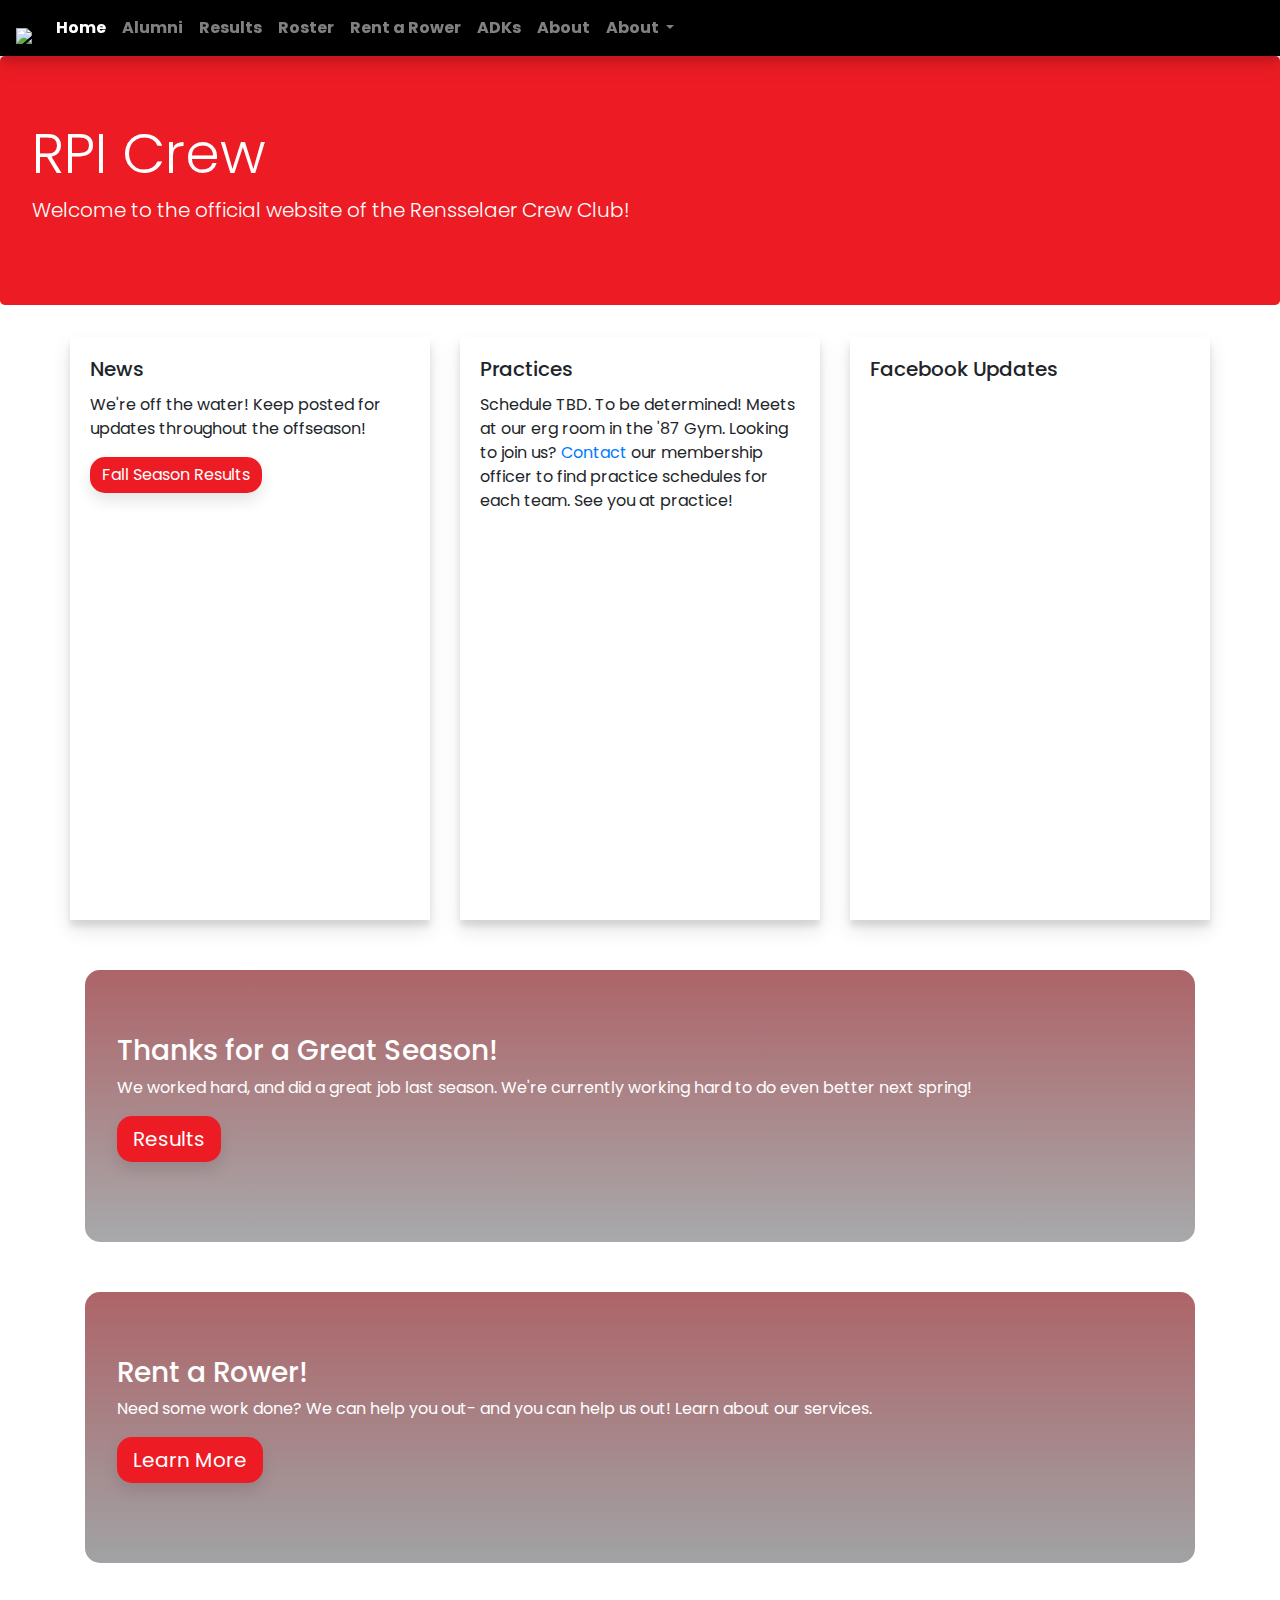
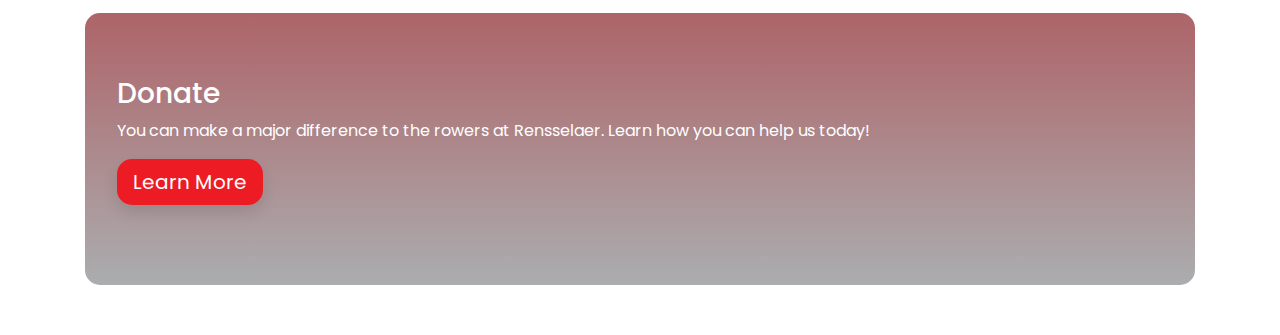
==== index.html @ 0a2c5e3d "Added links for tabs" ====
<!doctype html>
<html lang="en">
  <head>
    <!-- Required meta tags -->
    <meta charset="utf-8">
    <meta name="viewport" content="width=device-width, initial-scale=1, shrink-to-fit=no">
    <link href="https://fonts.googleapis.com/css2?family=Poppins:ital,wght@0,100;0,200;0,300;0,400;0,500;0,600;0,700;0,800;0,900;1,100;1,200;1,300;1,400;1,500;1,600;1,700;1,800;1,900&display=swap" rel="stylesheet">

    <!-- Bootstrap CSS -->
    <link rel="stylesheet" href="https://stackpath.bootstrapcdn.com/bootstrap/4.4.1/css/bootstrap.min.css" integrity="sha384-Vkoo8x4CGsO3+Hhxv8T/Q5PaXtkKtu6ug5TOeNV6gBiFeWPGFN9MuhOf23Q9Ifjh" crossorigin="anonymous">
    <link rel="stylesheet" type="text/css" href="/custom.css">
    <link rel="stylesheet" href="https://use.fontawesome.com/releases/v5.7.0/css/all.css" integrity="sha384-lZN37f5QGtY3VHgisS14W3ExzMWZxybE1SJSEsQp9S+oqd12jhcu+A56Ebc1zFSJ" crossorigin="anonymous">

    <title>Hello, world!</title>
  </head>
  <body>
    <nav class="navbar sticky-top navbar-expand-lg navbar-dark" style="background-color: #000000
    ;">
        <a class="navbar-brand" href="#"><img class="logo" src="Assets/oar_design.png"/></a>
        <button class="navbar-toggler" type="button" data-toggle="collapse" data-target="#navbarSupportedContent" aria-controls="navbarSupportedContent" aria-expanded="false" aria-label="Toggle navigation">
          <span class="navbar-toggler-icon"></span>
        </button>
      
        <div class="collapse navbar-collapse" id="navbarSupportedContent">
          <ul class="navbar-nav mr-auto">
            <li class="nav-item active">
              <a class="nav-link" href="index.html">Home <span class="sr-only">(current)</span></a>
            </li>
            <li class="nav-item">
              <a class="nav-link hvr-grow" href="https://rpicrewalumni.org/">Alumni</a>
            </li>
            <li class="nav-item">
                <a class="nav-link hvr-grow" href="results.html">Results</a>
              </li>
              <li class="nav-item">
                <a class="nav-link hvr-grow" href="roster.html">Roster</a>
              </li>
              <li class="nav-item">
                <a class="nav-link hvr-grow" href="#">Rent a Rower</a>
              </li>
              <li class="nav-item">
                <a class="nav-link hvr-grow" href="adks.html">ADKs</a>
              </li>
			  
			  <li class="nav-item">
			  <a class="nav-link hvr-grow" href="about.html">About</a>
			  </li>
			  
			  
            <li class="nav-item dropdown">
              <a class="nav-link dropdown-toggle" href="#" id="navbarDropdown" role="button" data-toggle="dropdown" aria-haspopup="true" aria-expanded="false">
                About
              </a>
                <div class="dropdown-menu" aria-labelledby="navbarDropdown">
                <a class="dropdown-item" href="#">Action</a>
                <a class="dropdown-item" href="#">Another action</a>
                <div class="dropdown-divider"></div>
                <a class="dropdown-item" href="#">Something else here</a>
              </div>
            </li>
        

          </ul>
          <a class="nav-link hvr-grow" href="https://www.facebook.com/RPICrew"><i class="fab fa-facebook fa-lg" style="color:#fff"></i></a>
          <a class="nav-link hvr-grow" href="https://www.instagram.com/rpicrew/"><i class="fab fa-instagram fa-lg" style="color:#fff"></i></a>
       
        </div>
      </nav>


      <!-- CONTENT -->


      <!---header-->
     
		<div class="jumbotron" style="background: url(oar_design.png) no-repeat center center fixed; -webkit-background-size: cover; -moz-background-size: cover; -o-background-size: cover; background-size: cover;">
 
		
		
          <h1 class="display-4">RPI Crew</h1>
		
          <p class="lead">Welcome to the official website of the Rensselaer Crew Club! 
        </p>
        </div>
      </div>
      <!---end pic-->
      <div class="container">

      <div class="row">
        <div class="card-deck">
          <div class="card">
            <div class="card-body">
              <h5 class="card-title">News</h5>
              <p class="card-text">We're off the water! Keep posted for updates throughout the offseason!</p>
              <a href="results" class="btn btn-primary">Fall Season Results</a>
            </div>
          </div>
            <div class="card">
              <div class="card-body">
                <h5 class="card-title">Practices</h5>
                <p class="card-text">Schedule TBD. To be determined! Meets at our erg room in the '87 Gym. Looking to join us? <a href="mailto:crew-membership@union.lists.rpi.edu">Contact</a> our membership officer to find practice schedules for each team. See you at practice!</p>
              </div>
        </div>
            <div class="card">
              <div class="card-body">
                <h5 class="card-title">Facebook Updates</h5>
                <iframe src="https://www.facebook.com/plugins/page.php?href=https%3A%2F%2Fwww.facebook.com%2FRPICrew%2F&tabs=timeline&width=340&height=500&small_header=true&adapt_container_width=true&hide_cover=true&show_facepile=true&appId" width="340" height="500" style="border:none;overflow:hidden" scrolling="no" frameborder="0" allowTransparency="true" allow="encrypted-media"></iframe>              </div>
            </div>
        </div>
      </div>
    
        <!--highlights-->
    <div class="row1">
        <div class="jumbotron" id="thanks">
              <div class="text-block-left">
              <h3>Thanks for a Great Season!</h3>
              <p>
                We worked hard, and did a great job last season.
                We're currently working hard to do even better next spring!
              </p>
              <p><a href="results.html" class="btn btn-primary btn-lg" role="button">Results</a></p>
              </div>
        </div>
    </div>
    
    <div class="row1">
        <div class="jumbotron" id="rar">
              <div class="text-block-left">
              <h3>Rent a Rower!</h3>
              <p>
                Need some work done? We
                can help you out- and you
                can help us out! Learn about
                our services.
              </p>
              <p><a href="rentarower.html" class="btn btn-primary btn-lg" role="button">Learn More</a></p>
              </div>
        </div>
    </div>

    <div class="row1">
        <div class="jumbotron" id="donate">
              <div class="text-block-left">
                <h3>Donate</h3>
    
                <p>
                  You can make a major
                  difference to the rowers at
                  Rensselaer. Learn how you
                  can help us today!
                </p>
      
                <p><a href="https://securelb.imodules.com/s/1225/index.aspx?sid=1225&gid=1&pgid=1947&cid=4524&bledit=1&dids=108" class="btn btn-primary btn-lg" role="button">Learn More</a></p>

              </div>
        </div>
    </div>
    
    <!-- Optional JavaScript -->
    <!-- jQuery first, then Popper.js, then Bootstrap JS -->
    <script src="https://code.jquery.com/jquery-3.4.1.slim.min.js" integrity="sha384-J6qa4849blE2+poT4WnyKhv5vZF5SrPo0iEjwBvKU7imGFAV0wwj1yYfoRSJoZ+n" crossorigin="anonymous"></script>
    <script src="https://cdn.jsdelivr.net/npm/popper.js@1.16.0/dist/umd/popper.min.js" integrity="sha384-Q6E9RHvbIyZFJoft+2mJbHaEWldlvI9IOYy5n3zV9zzTtmI3UksdQRVvoxMfooAo" crossorigin="anonymous"></script>
    <script src="https://stackpath.bootstrapcdn.com/bootstrap/4.4.1/js/bootstrap.min.js" integrity="sha384-wfSDF2E50Y2D1uUdj0O3uMBJnjuUD4Ih7YwaYd1iqfktj0Uod8GCExl3Og8ifwB6" crossorigin="anonymous"></script>
  </body>
</html>
---- custom.css ----
body,p,nav{
    font-family: 'Poppins', sans-serif;
}

.nav-item{
    font-weight: 700;
}

.logo{
    height: 70px;
    margin-top:auto;
    margin-bottom:-13px;
}

.jumbotron{
    background-image: linear-gradient( rgba(0, 0, 0, 0.8), rgba(0, 0, 0, 0.5) ),url("assets/headerimage.png");
    background-size: cover;
    color: #fff;
}

#thanks{
    border-radius: 15px;
    background-image: linear-gradient(#85080d98, rgba(0, 0, 0, 0.281) ),url("http://crew.union.rpi.edu/pictures/girlsrowing.png");
    background-size:cover;
}  

#rar{
    border-radius: 15px;
    background-image: linear-gradient(#85080d98, rgba(0, 0, 0, 0.308) ),url("http://crew.union.rpi.edu/pictures/rar2.png");
    background-size:cover;
}  

#donate{
    border-radius: 15px;
    background-image: linear-gradient(#85080d98, rgba(0, 0, 0, 0.267) ),url("http://crew.union.rpi.edu/pictures/donateboat.png");
    background-size:cover;

}  

.row1{
    margin-top: 50px;
    margin-bottom: 50px;
}

.btn{
    background-color: #ED1C24;
    border:none;
    border-radius: 15px;
    box-shadow: 0px 8px 15px rgba(0, 0, 0, 0.1);
    transition: all 0.3s ease 0s;
    cursor: pointer;
    outline: none;
}

.btn:hover{
    background-color: rgb(221, 40, 46);
    box-shadow: 0px 15px 20px rgba(112, 18, 81, 0.2);
    color: #fff;
    transform: translateY(-4px);
}

.card{
    border-width: 1px;
    border-style: none;
    border-color: rgb(198, 202, 211);
    border-image: initial;
    border-radius: 1px;
    box-shadow: 0 10px 20px rgba(0,0,0,0.10), 0 6px 6px rgba(0,0,0,0.10);
}

/* Grow */
.hvr-grow {
    display: inline-block;
    vertical-align: middle;
    transform: translateZ(0);
    box-shadow: 0 0 1px rgba(0, 0, 0, 0);
    backface-visibility: hidden;
    -moz-osx-font-smoothing: grayscale;
    transition-duration: 0.3s;
    transition-property: transform;
}

.hvr-grow:hover,
.hvr-grow:focus,
.hvr-grow:active {
    transform: scale(1.1);
}

.navbar{
    box-shadow: 0 10px 20px rgba(0,0,0,0.10), 0 6px 6px rgba(0,0,0,0.10);
}
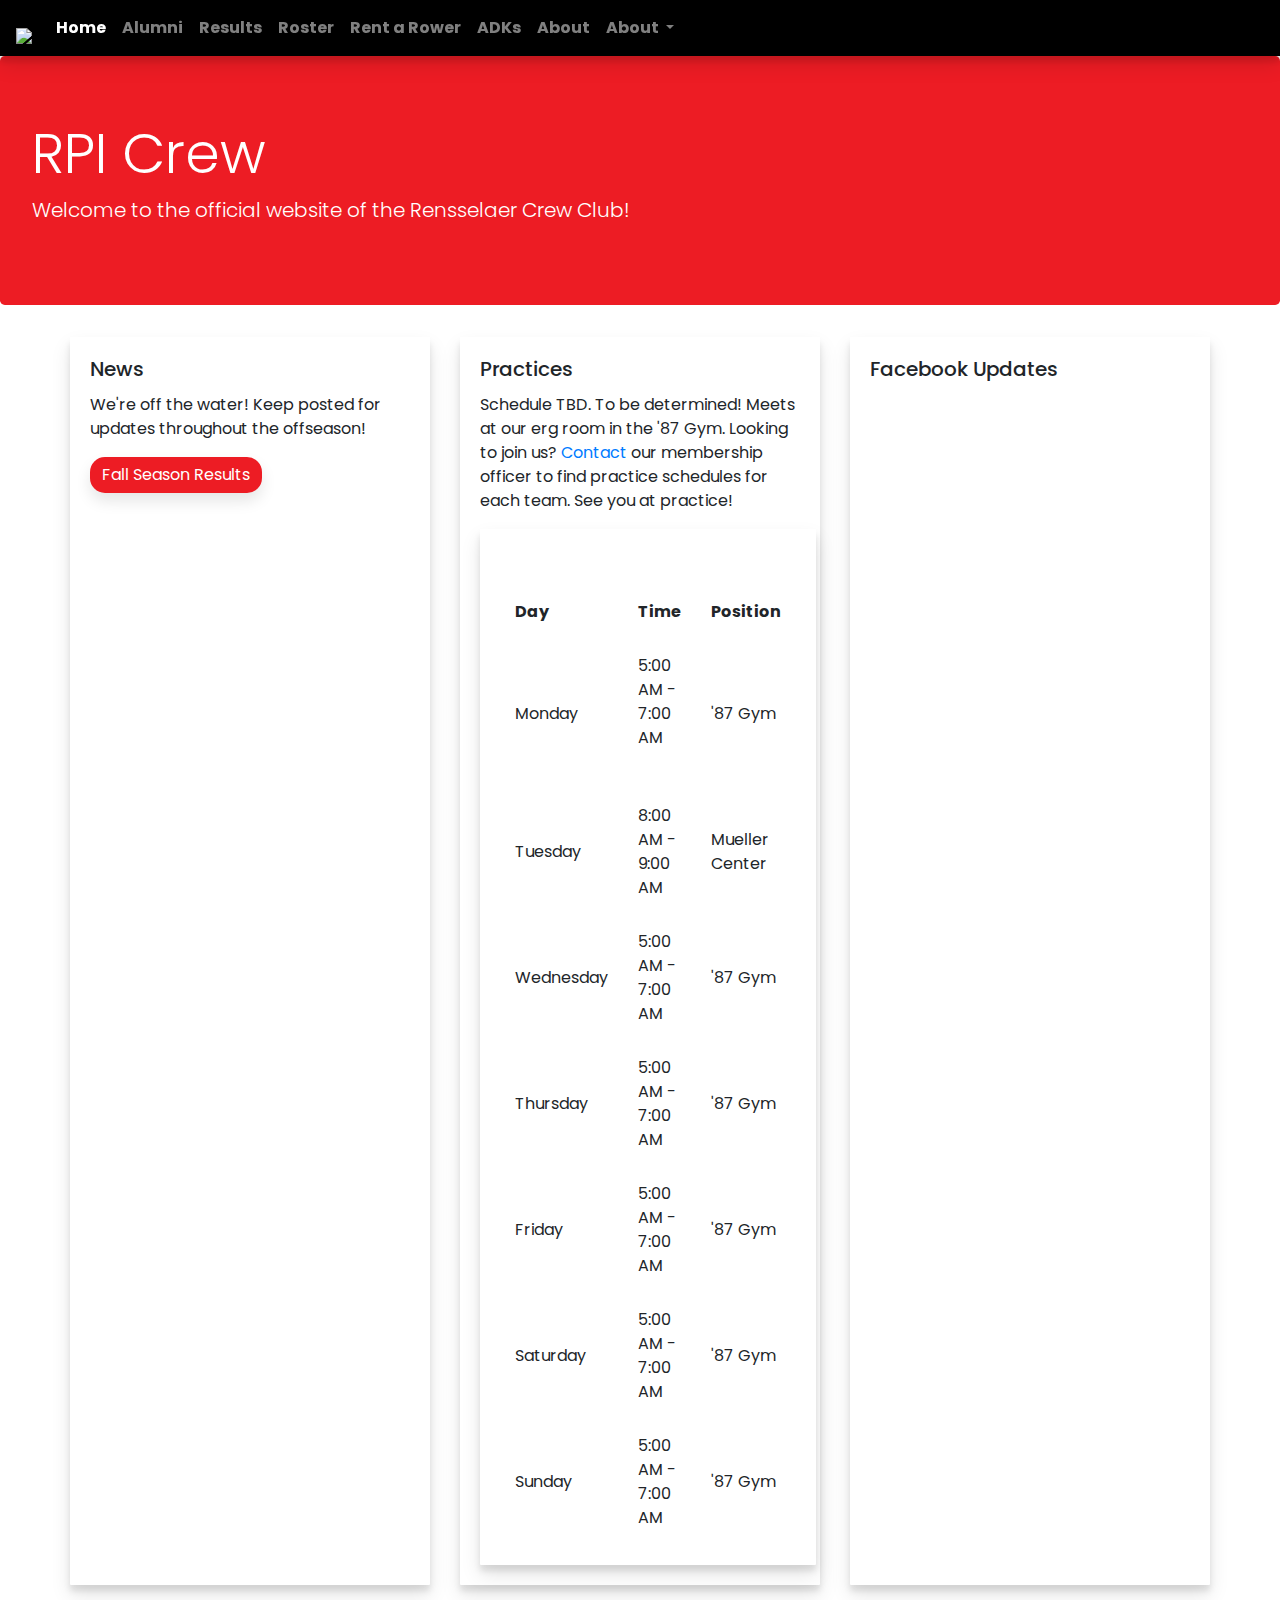
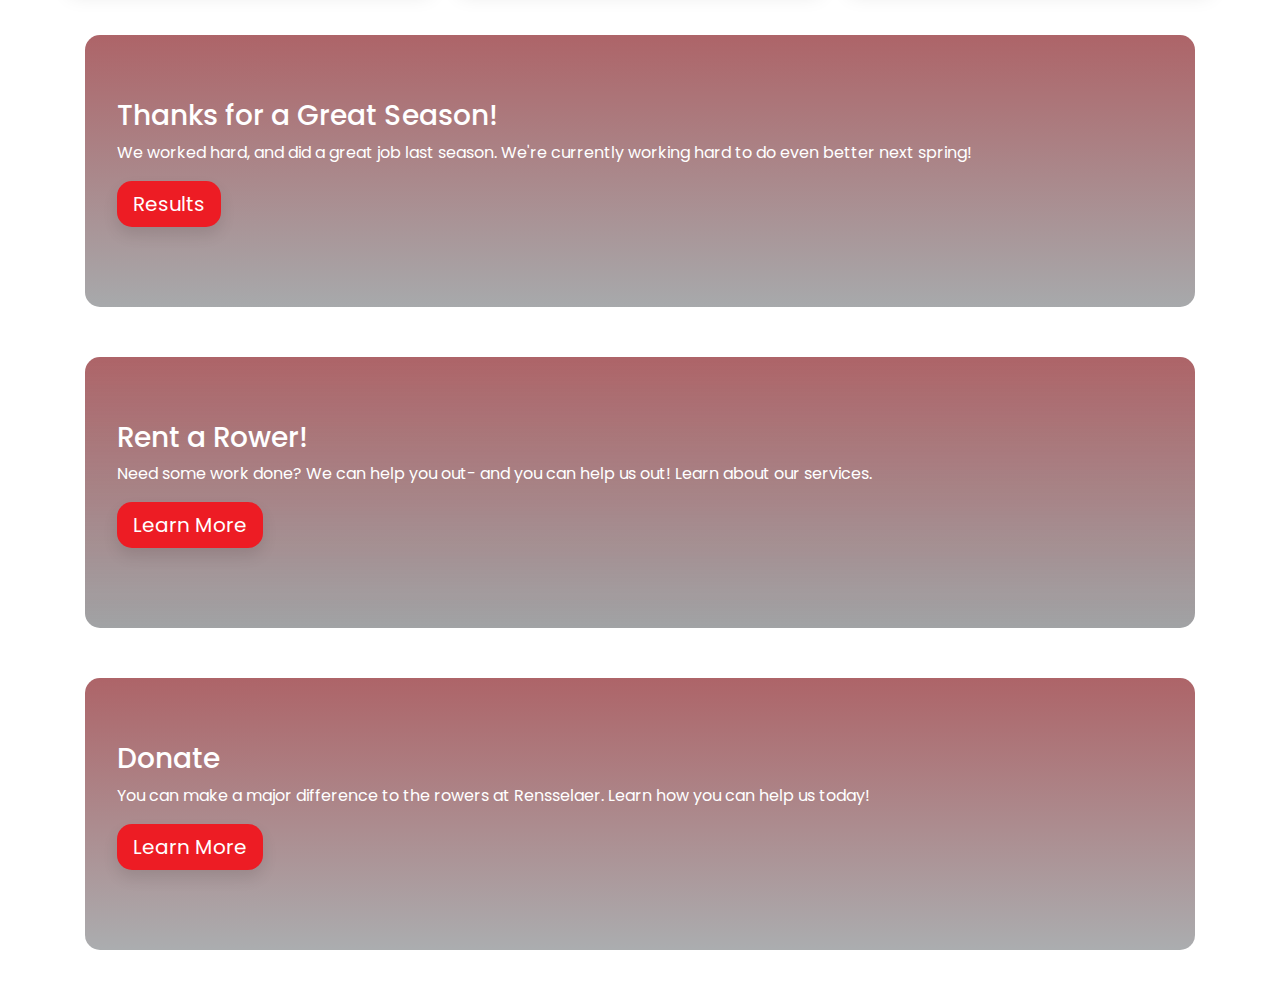
==== commit 08e22940: "Added praccy schedule" ====
--- a/index.html
+++ b/index.html
@@ -11,12 +11,12 @@
     <link rel="stylesheet" type="text/css" href="/custom.css">
     <link rel="stylesheet" href="https://use.fontawesome.com/releases/v5.7.0/css/all.css" integrity="sha384-lZN37f5QGtY3VHgisS14W3ExzMWZxybE1SJSEsQp9S+oqd12jhcu+A56Ebc1zFSJ" crossorigin="anonymous">
 
-    <title>Hello, world!</title>
+    <title>RPI Crew Home</title>
   </head>
   <body>
     <nav class="navbar sticky-top navbar-expand-lg navbar-dark" style="background-color: #000000
     ;">
-        <a class="navbar-brand" href="#"><img class="logo" src="Assets/oar_design.png"/></a>
+        <a class="navbar-brand" href="#"><img class="logo" src="/assets/oar_design.png"/></a>
         <button class="navbar-toggler" type="button" data-toggle="collapse" data-target="#navbarSupportedContent" aria-controls="navbarSupportedContent" aria-expanded="false" aria-label="Toggle navigation">
           <span class="navbar-toggler-icon"></span>
         </button>
@@ -99,6 +99,67 @@
               <div class="card-body">
                 <h5 class="card-title">Practices</h5>
                 <p class="card-text">Schedule TBD. To be determined! Meets at our erg room in the '87 Gym. Looking to join us? <a href="mailto:crew-membership@union.lists.rpi.edu">Contact</a> our membership officer to find practice schedules for each team. See you at practice!</p>
+                <div class="container">
+
+                  <div class="row">
+                    <div class="card-deck">
+                 
+            
+                        <div class="card">
+                          <div class="card-body">
+                            <h5 class="card-title"></h5>
+                            <table>
+                              <tr>
+                                <th>Day</th>
+                                <th>Time</th>
+                                <th>Position</th>
+                              </tr>
+                              <tr>
+                                <td>Monday  &nbsp;&nbsp;&nbsp;&nbsp;&nbsp;&nbsp; </td>
+                                
+                                <td>5:00 AM - 7:00 AM &nbsp;&nbsp;&nbsp;&nbsp;&nbsp;&nbsp;</td>
+                                <td>'87 Gym</td> &nbsp;&nbsp;&nbsp;</td>
+                              </tr>
+                              <tr>
+                                <td>Tuesday</td>
+                                <td>8:00 AM - 9:00 AM</td>
+                                <td>Mueller Center</td>
+                              </tr>
+                              <tr>
+                                <td>Wednesday</td>
+                                <td>5:00 AM - 7:00 AM</td>
+                                <td>'87 Gym</td>
+                              </tr>
+                              <tr>
+                                <td>Thursday</td>
+                                <td>5:00 AM - 7:00 AM</td>
+                                <td>'87 Gym</td>
+                              </tr>
+                              <tr>
+                                <td>Friday</td>
+                                <td>5:00 AM - 7:00 AM</td>
+                                <td>'87 Gym</td>
+                              </tr>
+                              <tr>
+                                <td>Saturday</td>
+                                <td>5:00 AM - 7:00 AM</td>
+                                <td>'87 Gym</td>
+                              </tr>
+                              <tr>
+                                <td>Sunday</td>
+                                <td>5:00 AM - 7:00 AM</td>
+                                <td>'87 Gym</td>
+                              </tr>
+                              
+                            </table>
+                        </div>
+          
+                    </div>
+                  </div>
+              
+                </div>
+              </div>
+              
               </div>
         </div>
             <div class="card">
--- a/custom.css
+++ b/custom.css
@@ -88,4 +88,12 @@
 
 .navbar{
     box-shadow: 0 10px 20px rgba(0,0,0,0.10), 0 6px 6px rgba(0,0,0,0.10);
-}+}
+
+th, td {
+    padding: 15px;
+}
+
+table {
+    border-spacing: 30px;
+  }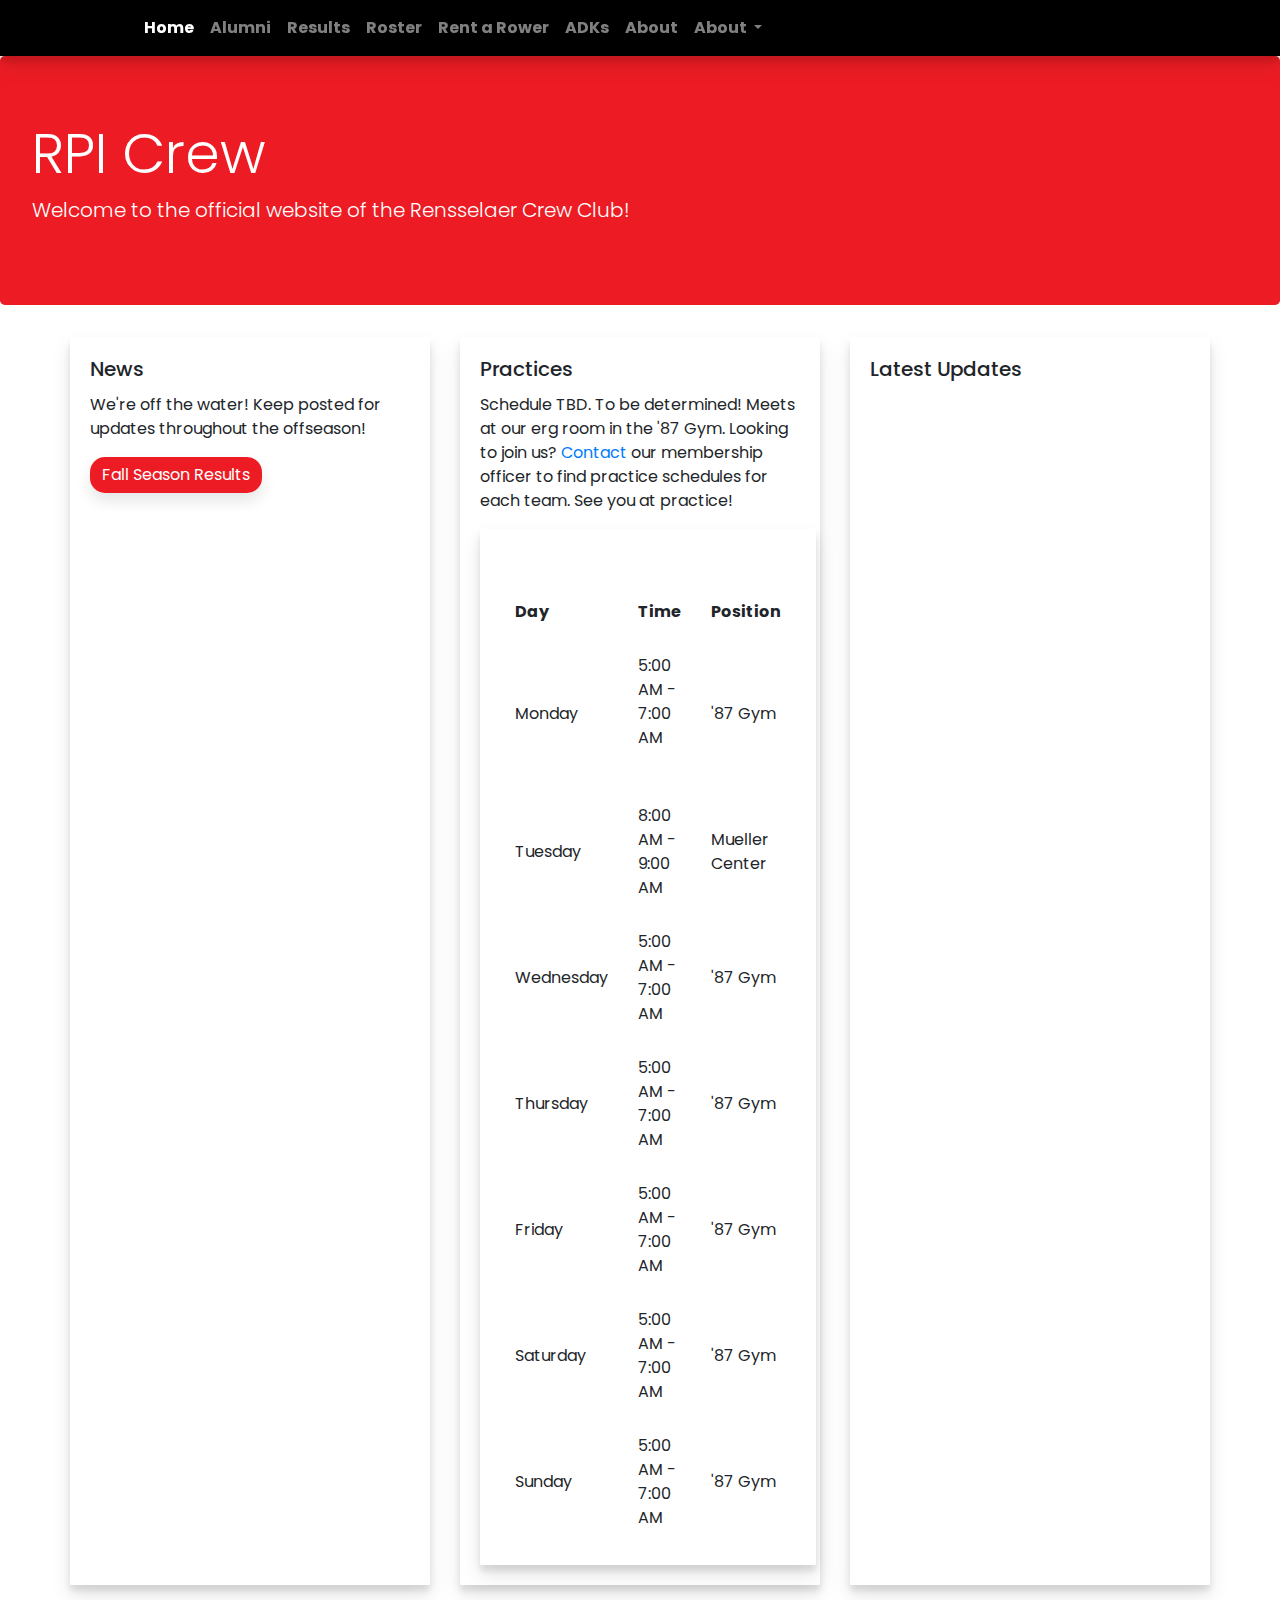
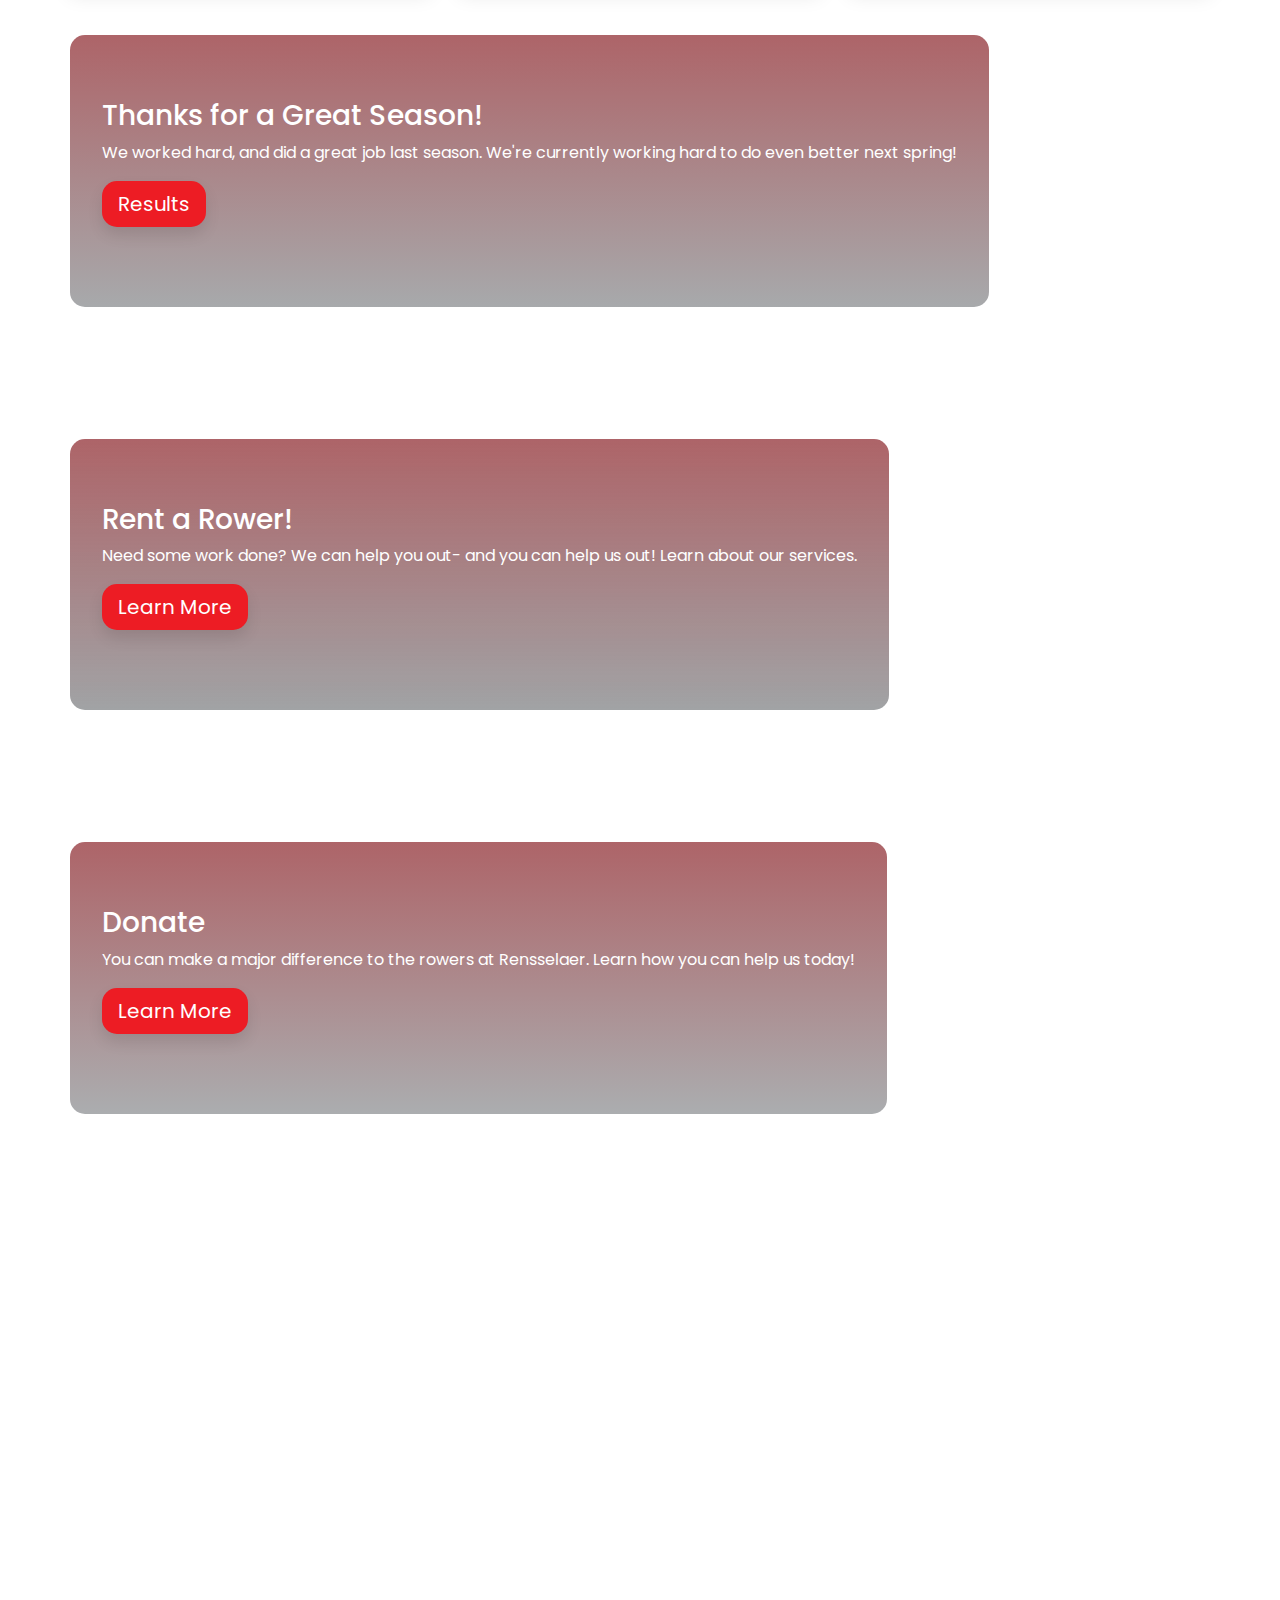
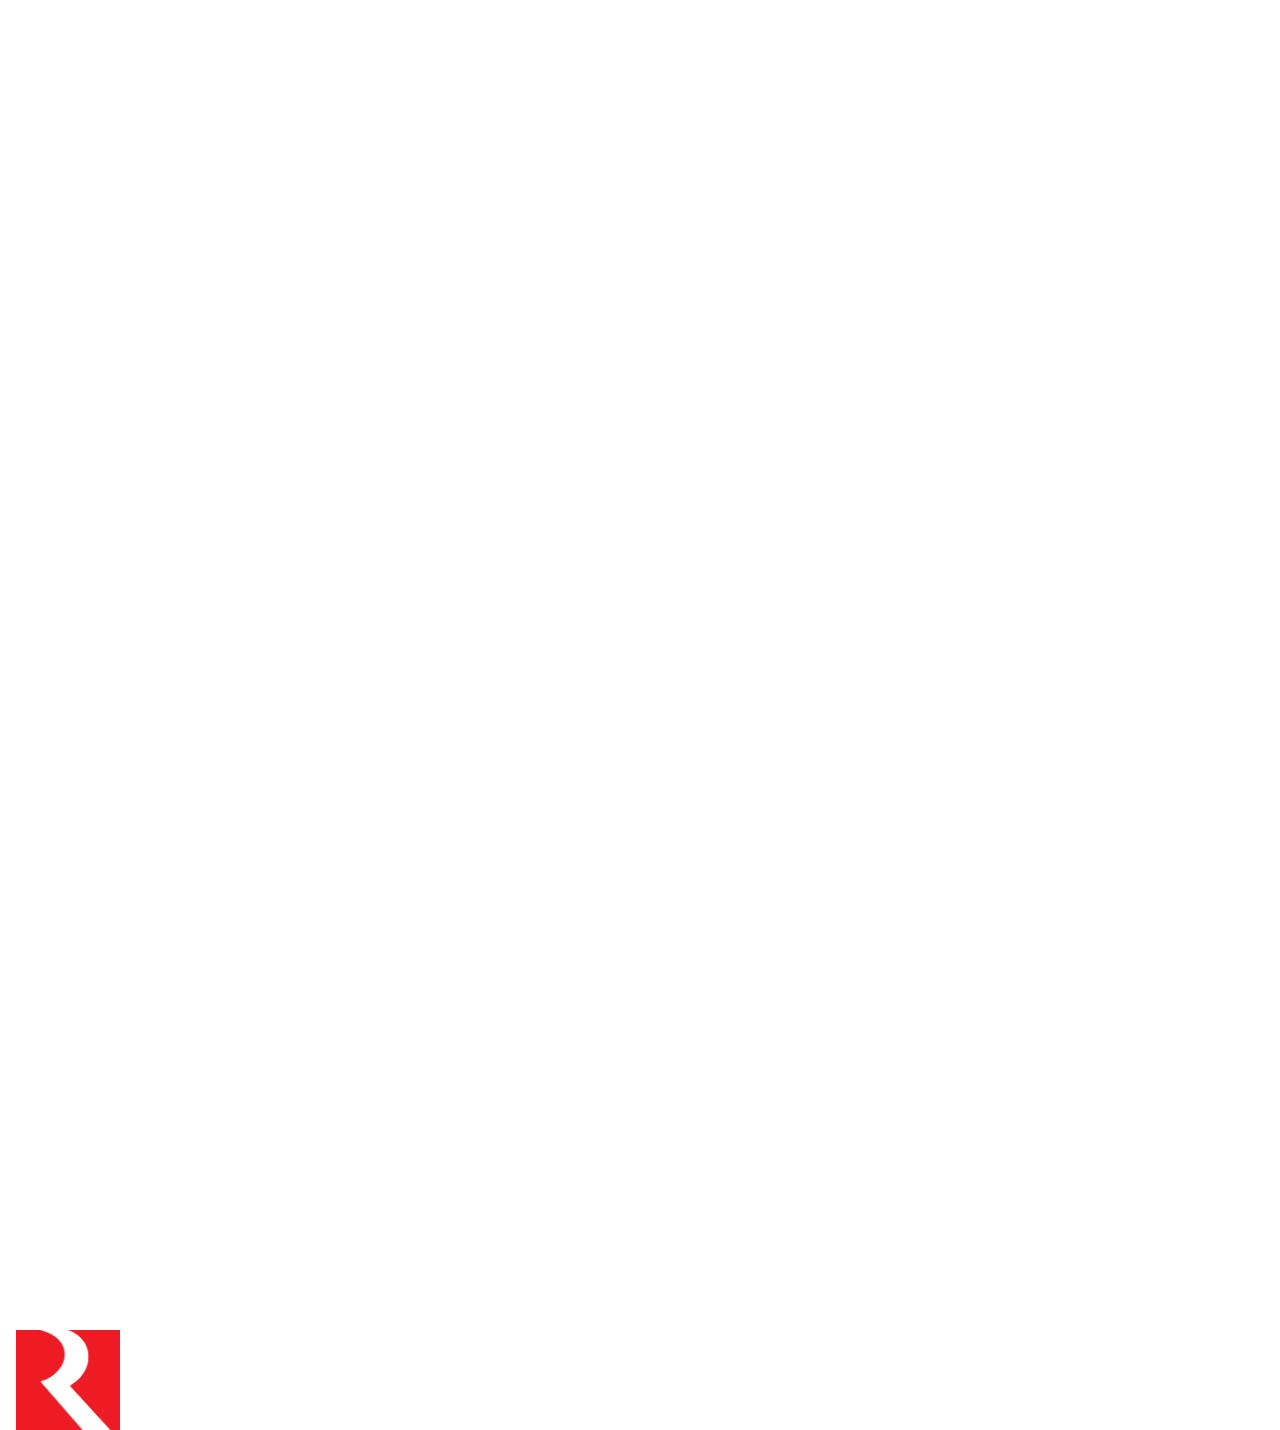
==== commit 44e98c24: "trying to add insta stuff" ====
--- a/index.html
+++ b/index.html
@@ -16,7 +16,7 @@
   <body>
     <nav class="navbar sticky-top navbar-expand-lg navbar-dark" style="background-color: #000000
     ;">
-        <a class="navbar-brand" href="#"><img class="logo" src="/assets/oar_design.png"/></a>
+        <a class="navbar-brand" href="#"><img class="logo" src="logo.png"/></a>
         <button class="navbar-toggler" type="button" data-toggle="collapse" data-target="#navbarSupportedContent" aria-controls="navbarSupportedContent" aria-expanded="false" aria-label="Toggle navigation">
           <span class="navbar-toggler-icon"></span>
         </button>
@@ -164,8 +164,8 @@
         </div>
             <div class="card">
               <div class="card-body">
-                <h5 class="card-title">Facebook Updates</h5>
-                <iframe src="https://www.facebook.com/plugins/page.php?href=https%3A%2F%2Fwww.facebook.com%2FRPICrew%2F&tabs=timeline&width=340&height=500&small_header=true&adapt_container_width=true&hide_cover=true&show_facepile=true&appId" width="340" height="500" style="border:none;overflow:hidden" scrolling="no" frameborder="0" allowTransparency="true" allow="encrypted-media"></iframe>              </div>
+                <h5 class="card-title">Latest Updates</h5>
+                
             </div>
         </div>
       </div>
--- a/custom.css
+++ b/custom.css
@@ -7,9 +7,10 @@
 }
 
 .logo{
-    height: 70px;
-    margin-top:auto;
-    margin-bottom:-13px;
+    
+    height: 100px;
+    margin-top:100px;
+    margin-bottom:-9000px;
 }
 
 .jumbotron{
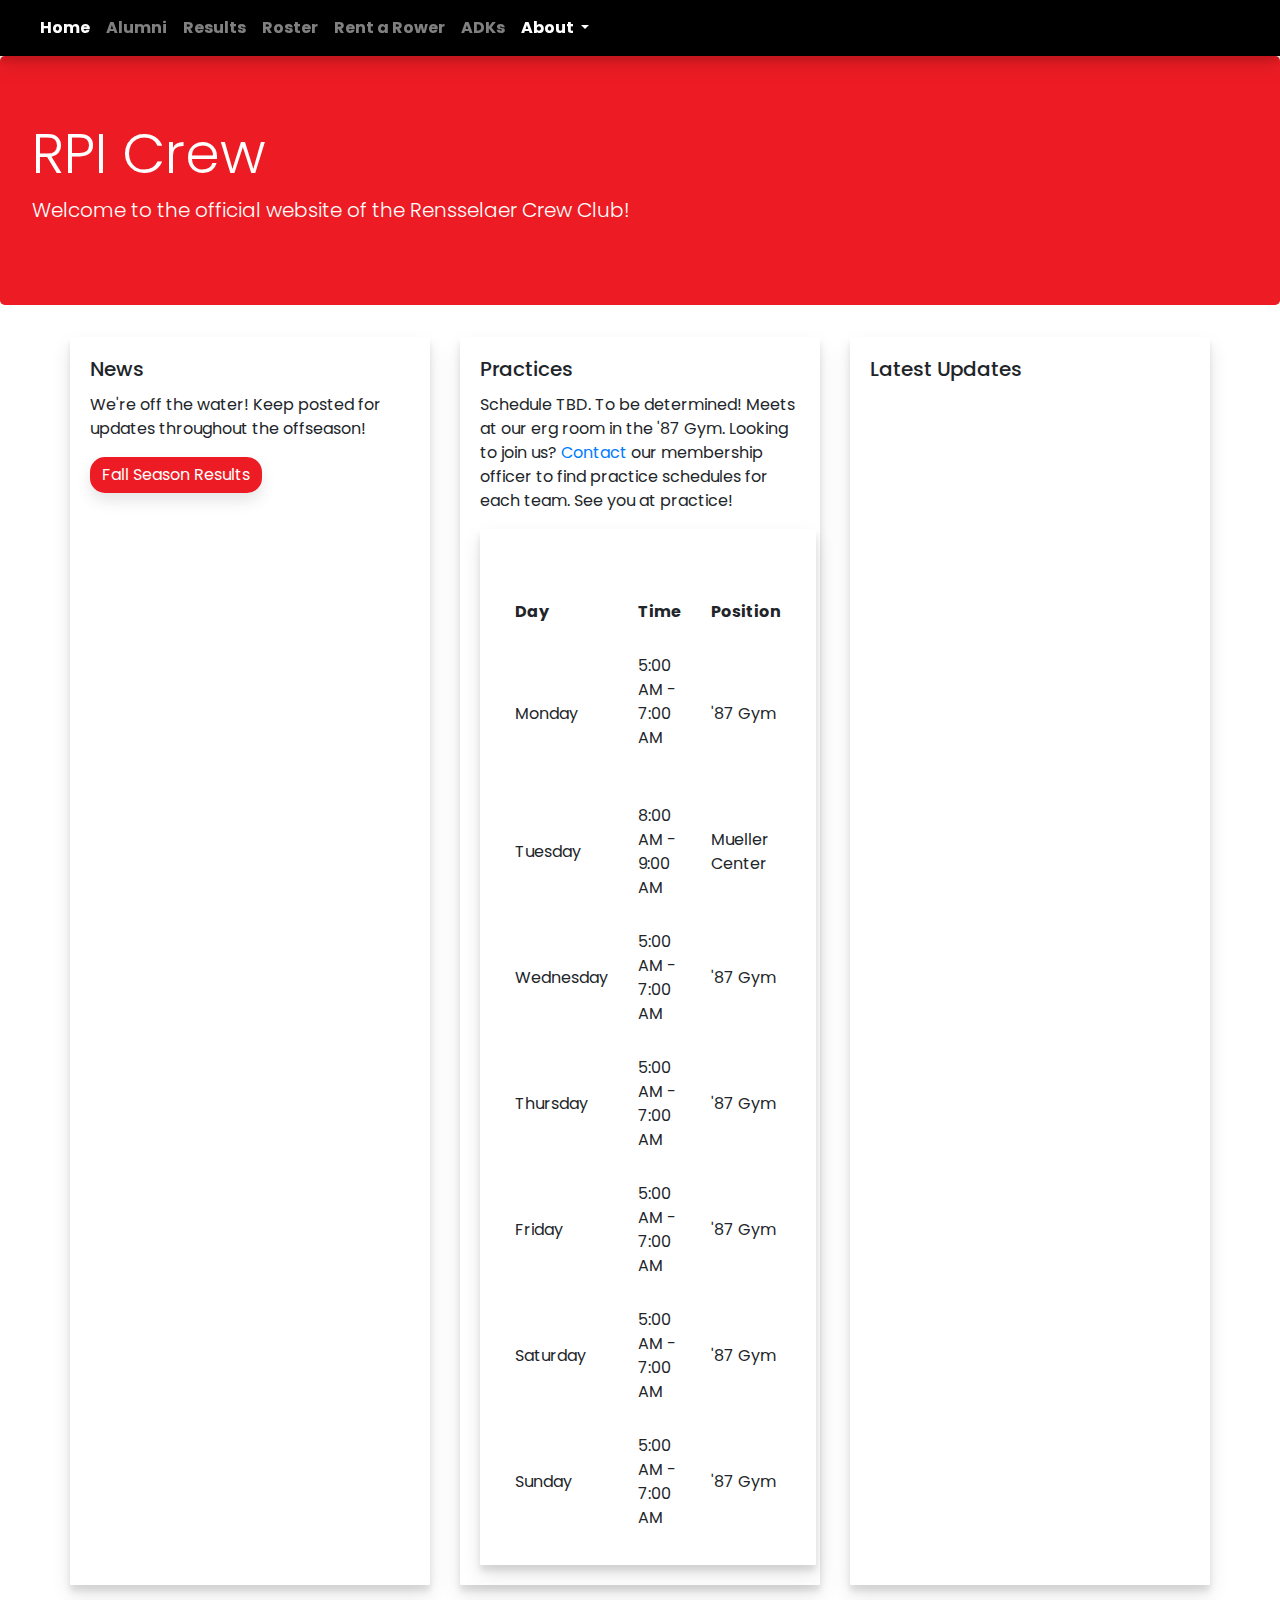
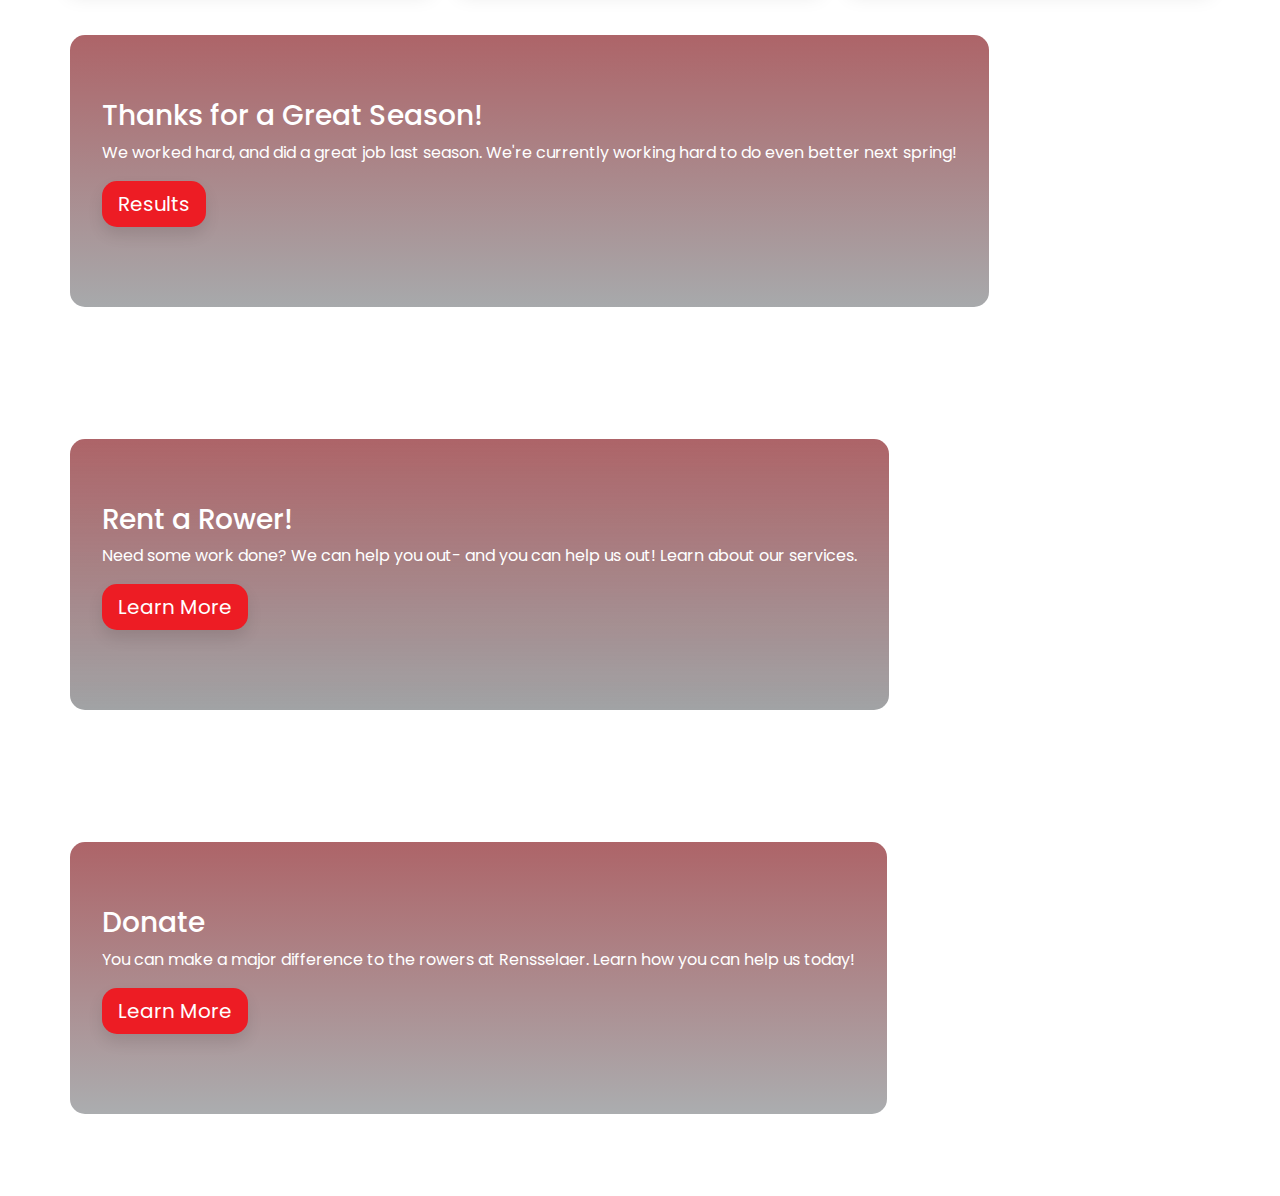
==== commit 56d884df: "Added a constitution and bylaws under the about tab" ====
--- a/index.html
+++ b/index.html
@@ -16,7 +16,7 @@
   <body>
     <nav class="navbar sticky-top navbar-expand-lg navbar-dark" style="background-color: #000000
     ;">
-        <a class="navbar-brand" href="#"><img class="logo" src="logo.png"/></a>
+        <a class="navbar-brand" href="#"><img class="logo" src=""/></a>
         <button class="navbar-toggler" type="button" data-toggle="collapse" data-target="#navbarSupportedContent" aria-controls="navbarSupportedContent" aria-expanded="false" aria-label="Toggle navigation">
           <span class="navbar-toggler-icon"></span>
         </button>
@@ -42,18 +42,16 @@
                 <a class="nav-link hvr-grow" href="adks.html">ADKs</a>
               </li>
 			  
-			  <li class="nav-item">
-			  <a class="nav-link hvr-grow" href="about.html">About</a>
-			  </li>
+
 			  
 			  
-            <li class="nav-item dropdown">
-              <a class="nav-link dropdown-toggle" href="#" id="navbarDropdown" role="button" data-toggle="dropdown" aria-haspopup="true" aria-expanded="false">
+            <li class="nav-item active dropdown">
+              <a class="nav-link dropdown-toggle" href="about.html" id="navbarDropdown" role="button" data-toggle="dropdown" aria-haspopup="true" aria-expanded="false">
                 About
               </a>
                 <div class="dropdown-menu" aria-labelledby="navbarDropdown">
-                <a class="dropdown-item" href="#">Action</a>
-                <a class="dropdown-item" href="#">Another action</a>
+                <a class="dropdown-item" href="crew_bylaws.pdf">Bylaws</a>
+                <a class="dropdown-item" href="crew_constitution.pdf">Constitution</a>
                 <div class="dropdown-divider"></div>
                 <a class="dropdown-item" href="#">Something else here</a>
               </div>
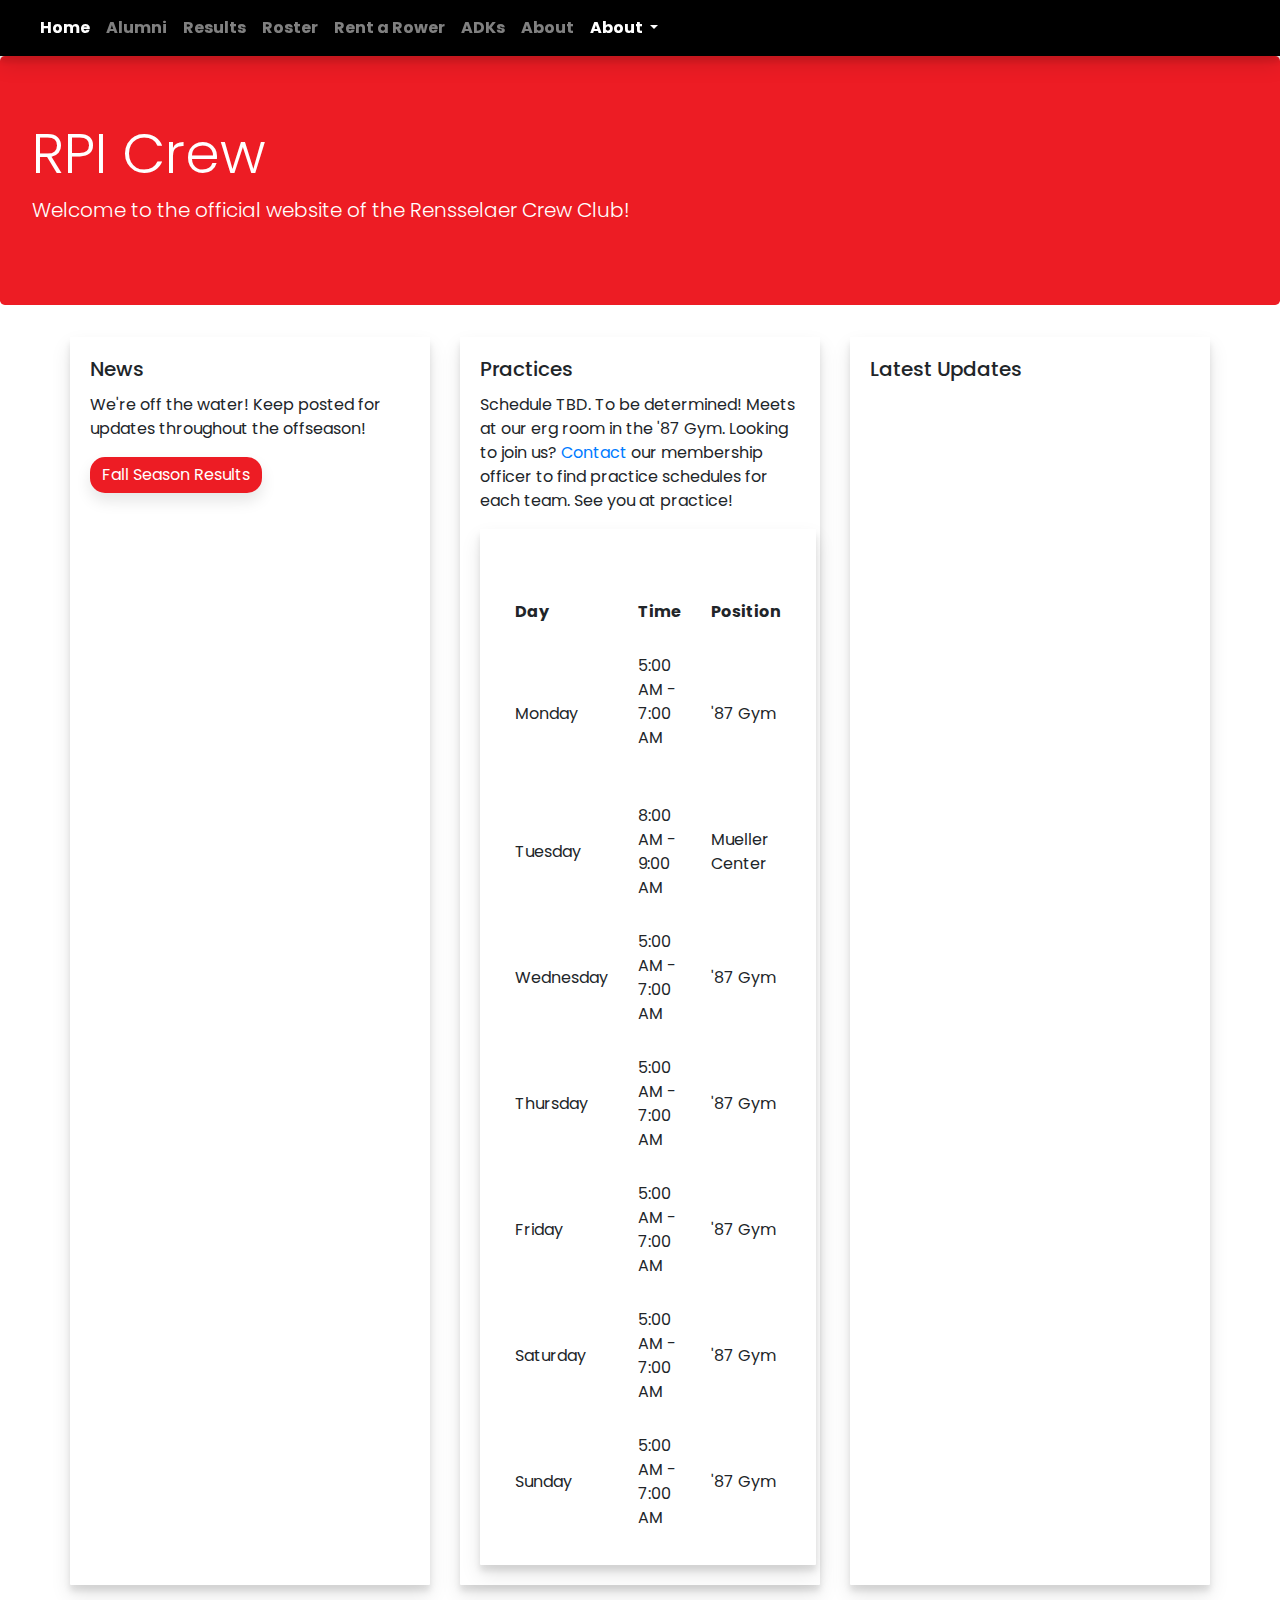
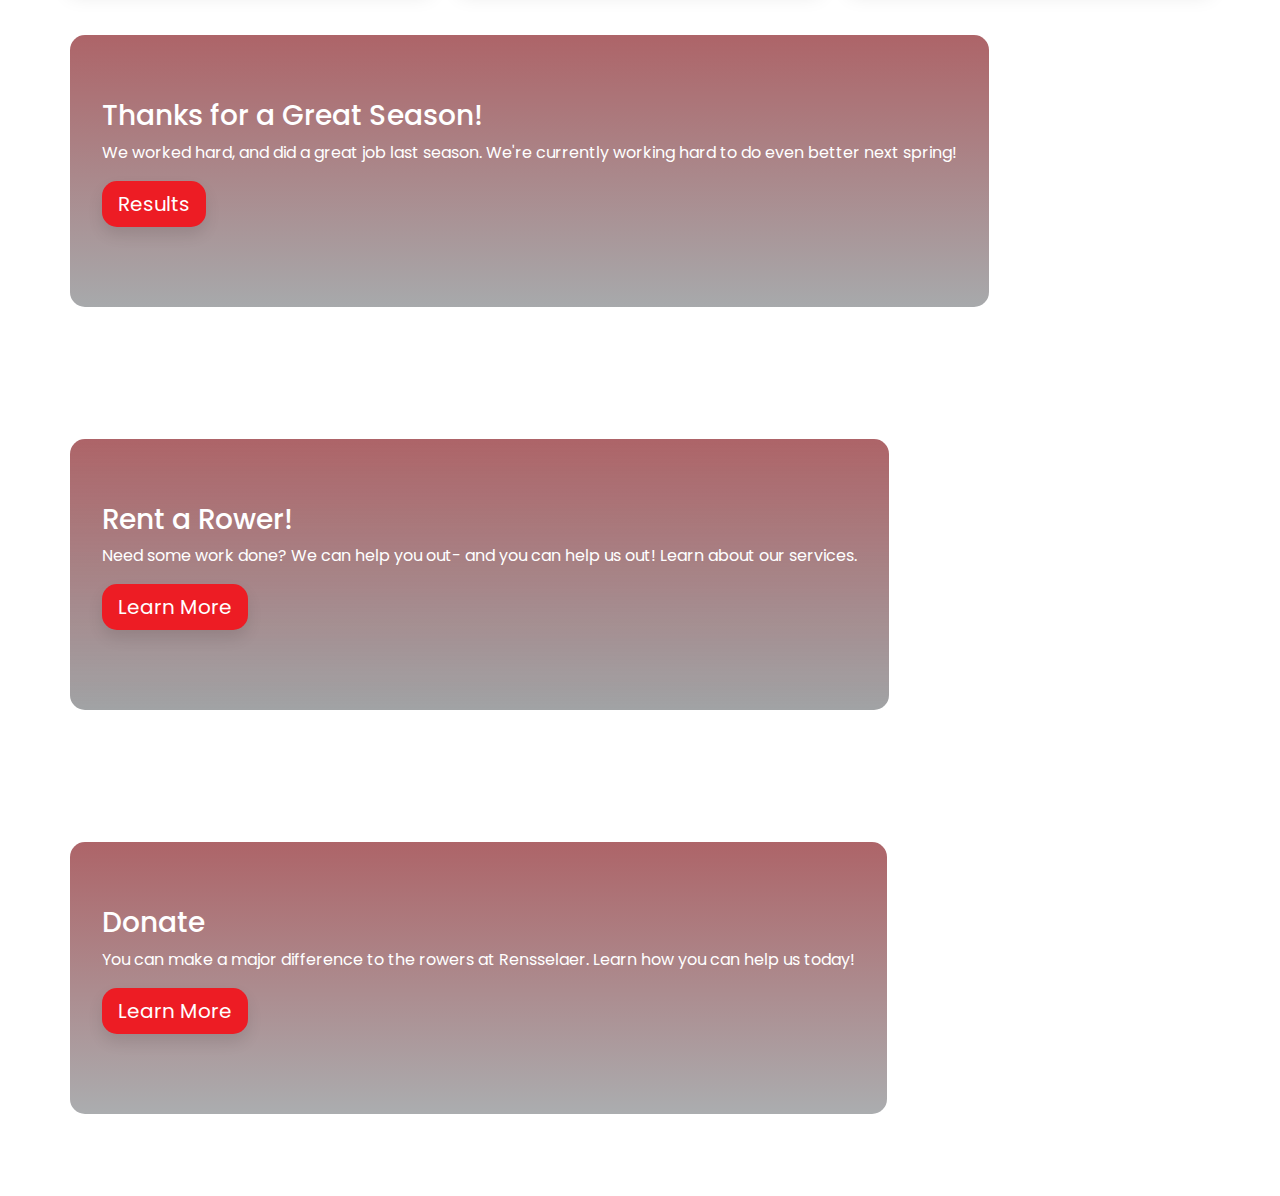
==== commit e6f8e957: "Fixing removed about tab. Temp fix." ====
--- a/index.html
+++ b/index.html
@@ -41,22 +41,29 @@
               <li class="nav-item">
                 <a class="nav-link hvr-grow" href="adks.html">ADKs</a>
               </li>
-			  
-
-			  
-			  
-            <li class="nav-item active dropdown">
-              <a class="nav-link dropdown-toggle" href="about.html" id="navbarDropdown" role="button" data-toggle="dropdown" aria-haspopup="true" aria-expanded="false">
-                About
+
+              <li class="nav-item">
+                <a class="nav-link hvr-grow" href="about.html">About</a>
+              </li>
+
+            <li class="nav-item active dropdown "> 
+      
+              <a class="nav-link hvr-grow dropdown-toggle" href="about.html" id="navbarDropdown" role="button" data-toggle="dropdown" aria-haspopup="true" aria-expanded="false">
+               About
               </a>
+            
                 <div class="dropdown-menu" aria-labelledby="navbarDropdown">
                 <a class="dropdown-item" href="crew_bylaws.pdf">Bylaws</a>
                 <a class="dropdown-item" href="crew_constitution.pdf">Constitution</a>
                 <div class="dropdown-divider"></div>
                 <a class="dropdown-item" href="#">Something else here</a>
               </div>
-            </li>
+          
+              </li>
         
+
+
+
 
           </ul>
           <a class="nav-link hvr-grow" href="https://www.facebook.com/RPICrew"><i class="fab fa-facebook fa-lg" style="color:#fff"></i></a>
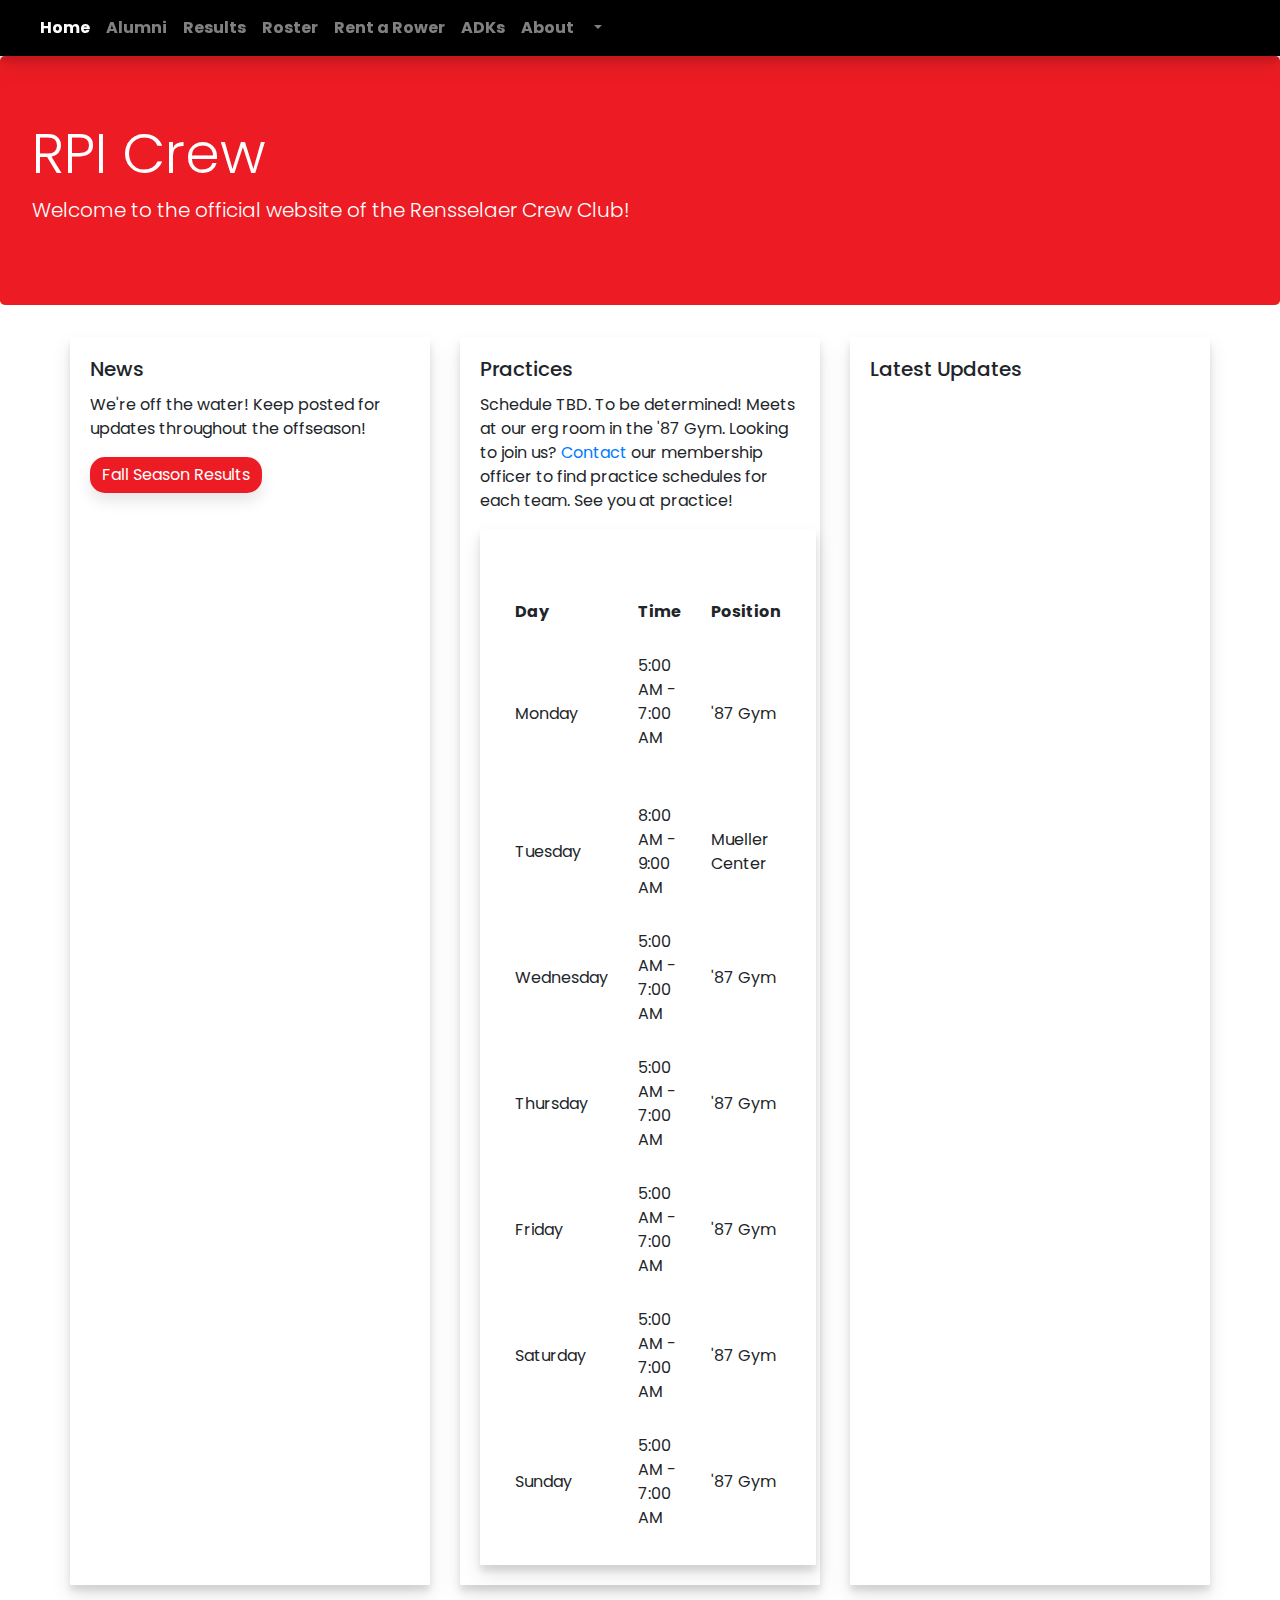
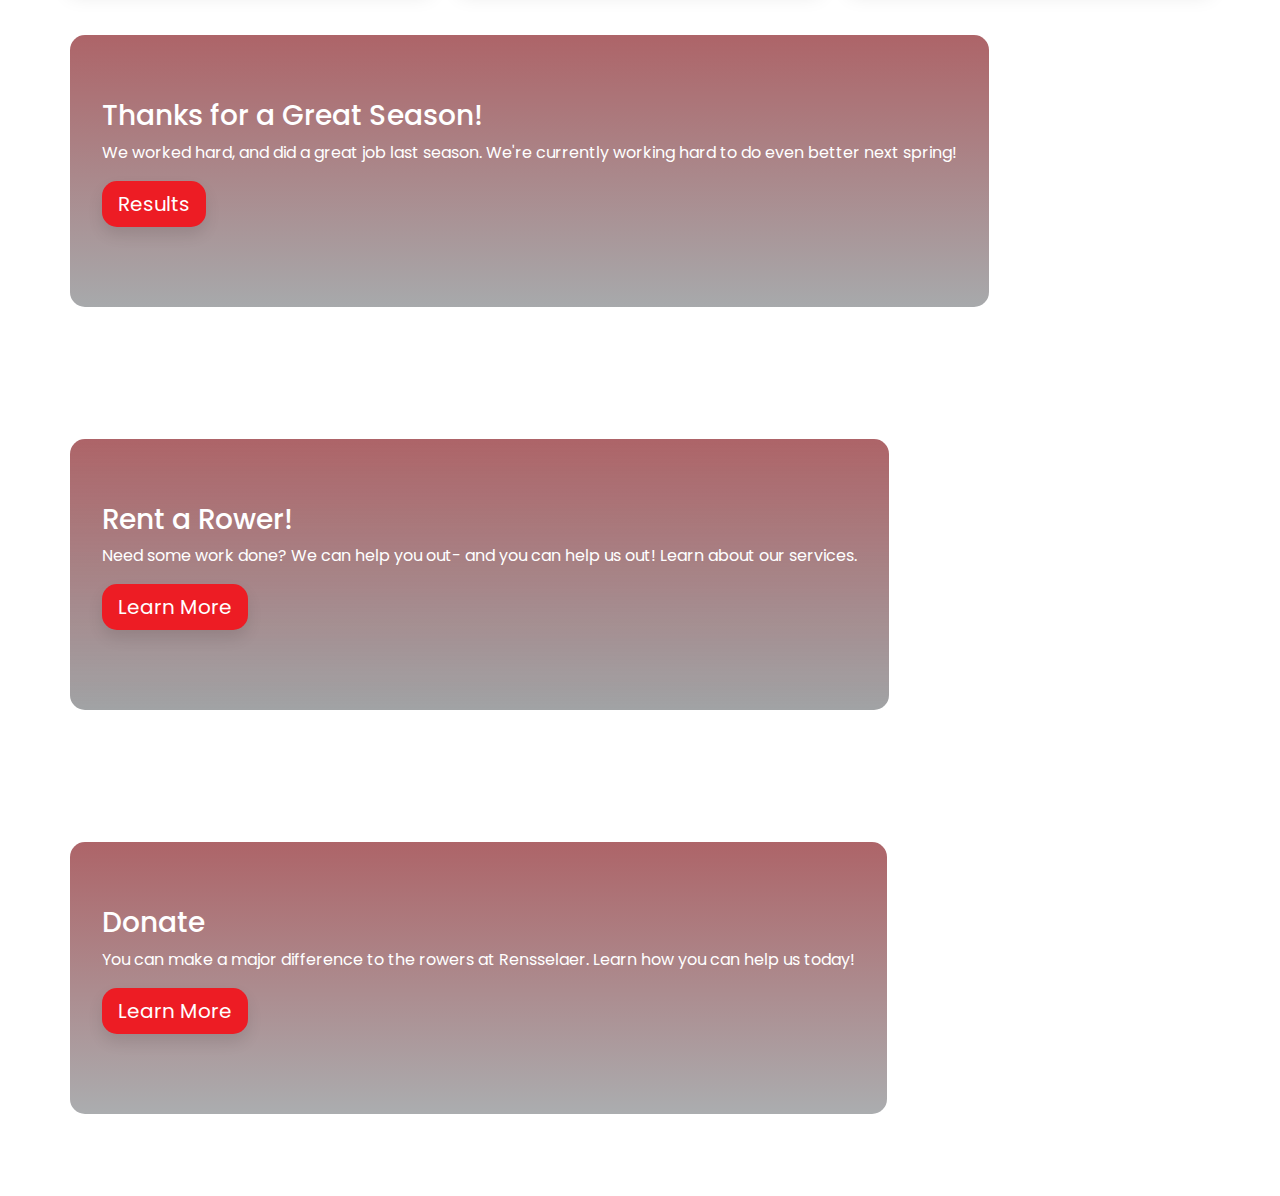
==== commit 70e94544: "Fixing up about tab dropdown items + added favicon" ====
--- a/index.html
+++ b/index.html
@@ -1,4 +1,5 @@
 <!doctype html>
+<link rel="icon" href="favicon.ico">
 <html lang="en">
   <head>
     <!-- Required meta tags -->
@@ -46,19 +47,19 @@
                 <a class="nav-link hvr-grow" href="about.html">About</a>
               </li>
 
-            <li class="nav-item active dropdown "> 
-      
-              <a class="nav-link hvr-grow dropdown-toggle" href="about.html" id="navbarDropdown" role="button" data-toggle="dropdown" aria-haspopup="true" aria-expanded="false">
-               About
-              </a>
-            
-                <div class="dropdown-menu" aria-labelledby="navbarDropdown">
-                <a class="dropdown-item" href="crew_bylaws.pdf">Bylaws</a>
-                <a class="dropdown-item" href="crew_constitution.pdf">Constitution</a>
-                <div class="dropdown-divider"></div>
-                <a class="dropdown-item" href="#">Something else here</a>
-              </div>
-          
+              
+              <li class="nav-item dropdown">      
+                     
+              <a class="nav-link dropdown-toggle" href="about.html" id="navbarDropdown" role="button" data-toggle="dropdown" aria-haspopup="true" aria-expanded="false">
+                  
+              </a> 
+
+                  <div class="dropdown-menu" aria-labelledby="navbarDropdown">
+                  <a class="dropdown-item" href="crew_bylaws.pdf" target="_blank">Bylaws</a>
+                  <a class="dropdown-item" href="crew_constitution.pdf" target="_blank">Constitution</a>
+                  <div class="dropdown-divider"></div>
+                  <a class="dropdown-item" href="#">Something else here</a>
+                </div>
               </li>
         
 
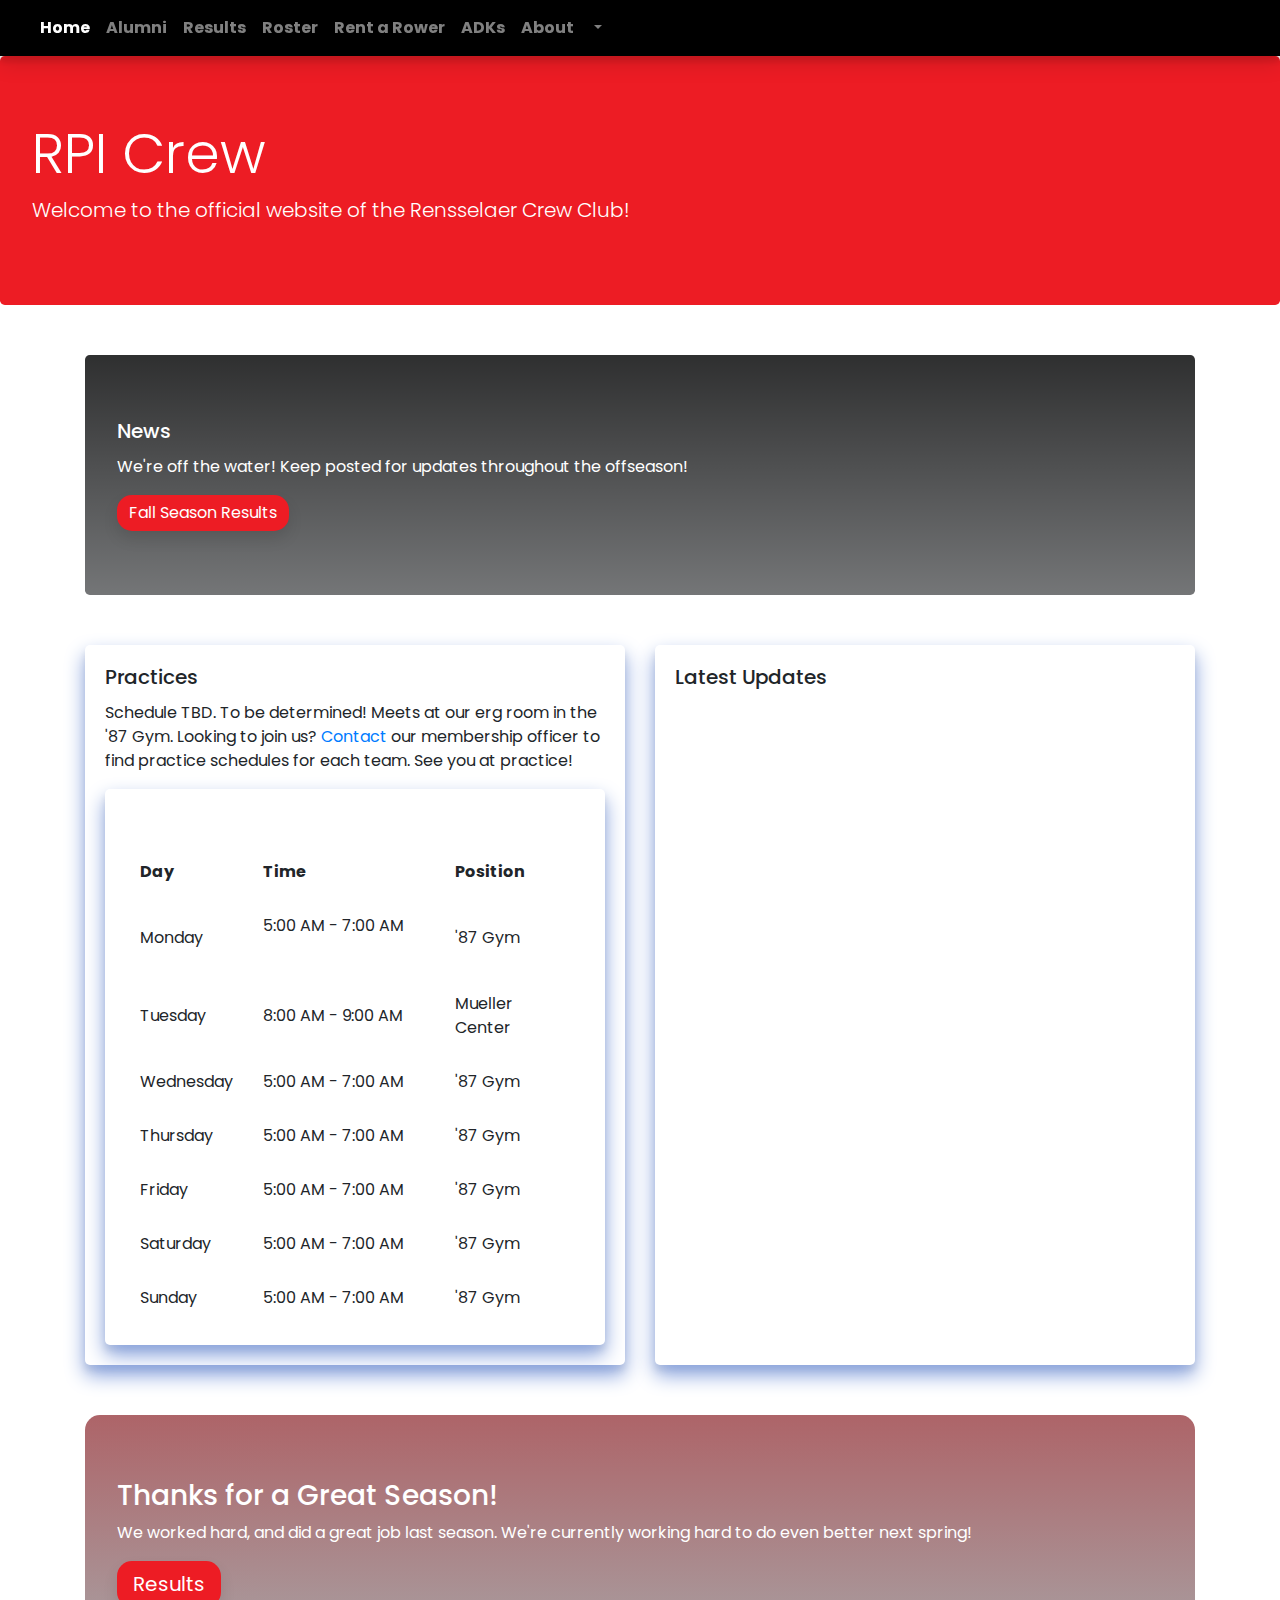
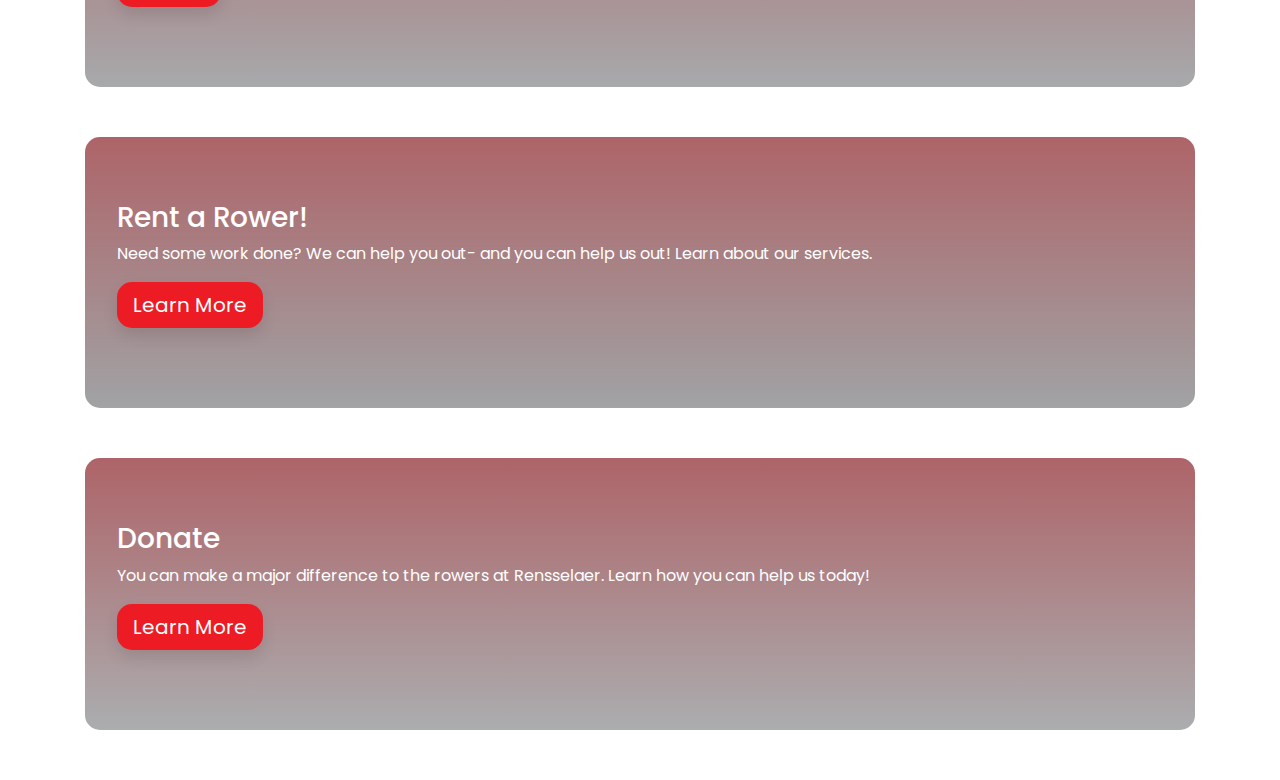
==== commit 94110127: "Updated homepage and results page. Added css." ====
--- a/index.html
+++ b/index.html
@@ -9,7 +9,7 @@
 
     <!-- Bootstrap CSS -->
     <link rel="stylesheet" href="https://stackpath.bootstrapcdn.com/bootstrap/4.4.1/css/bootstrap.min.css" integrity="sha384-Vkoo8x4CGsO3+Hhxv8T/Q5PaXtkKtu6ug5TOeNV6gBiFeWPGFN9MuhOf23Q9Ifjh" crossorigin="anonymous">
-    <link rel="stylesheet" type="text/css" href="/custom.css">
+    <link rel="stylesheet" type="text/css" href="custom.css">
     <link rel="stylesheet" href="https://use.fontawesome.com/releases/v5.7.0/css/all.css" integrity="sha384-lZN37f5QGtY3VHgisS14W3ExzMWZxybE1SJSEsQp9S+oqd12jhcu+A56Ebc1zFSJ" crossorigin="anonymous">
 
     <title>RPI Crew Home</title>
@@ -92,15 +92,20 @@
       <!---end pic-->
       <div class="container">
 
-      <div class="row">
+        <div class="row1">
+          <div class="jumbotron">
+            <h5 class="card-title">News</h5>
+            <p class="card-text">We're off the water! Keep posted for updates throughout the offseason!</p>
+            <a href="results.html" class="btn btn-primary">Fall Season Results</a>
+          </div>
+        </div>
+
+      <div class="row1">
+      
+
         <div class="card-deck">
-          <div class="card">
-            <div class="card-body">
-              <h5 class="card-title">News</h5>
-              <p class="card-text">We're off the water! Keep posted for updates throughout the offseason!</p>
-              <a href="results" class="btn btn-primary">Fall Season Results</a>
-            </div>
-          </div>
+
+
             <div class="card">
               <div class="card-body">
                 <h5 class="card-title">Practices</h5>
--- a/custom.css
+++ b/custom.css
@@ -63,10 +63,11 @@
 .card{
     border-width: 1px;
     border-style: none;
-    border-color: rgb(198, 202, 211);
+    /*border-color: rgb(198, 202, 211);*/
+    border-color: #85a0dd;
     border-image: initial;
-    border-radius: 1px;
-    box-shadow: 0 10px 20px rgba(0,0,0,0.10), 0 6px 6px rgba(0,0,0,0.10);
+    border-radius: 5px;
+    box-shadow: 0 10px 20px #85a0dd, 0 6px 6px rgba(0,0,0,0.10);
 }
 
 /* Grow */
@@ -97,4 +98,16 @@
 
 table {
     border-spacing: 30px;
-  }+  }
+
+.lightbackground{
+	background-color: #f1f1f2;
+	padding-top: 30px;
+	padding-bottom: 30px;
+}
+
+.greybackground {
+	background-color: #e6e7e8;
+	padding-top: 30px;
+	padding-bottom: 30px;
+}